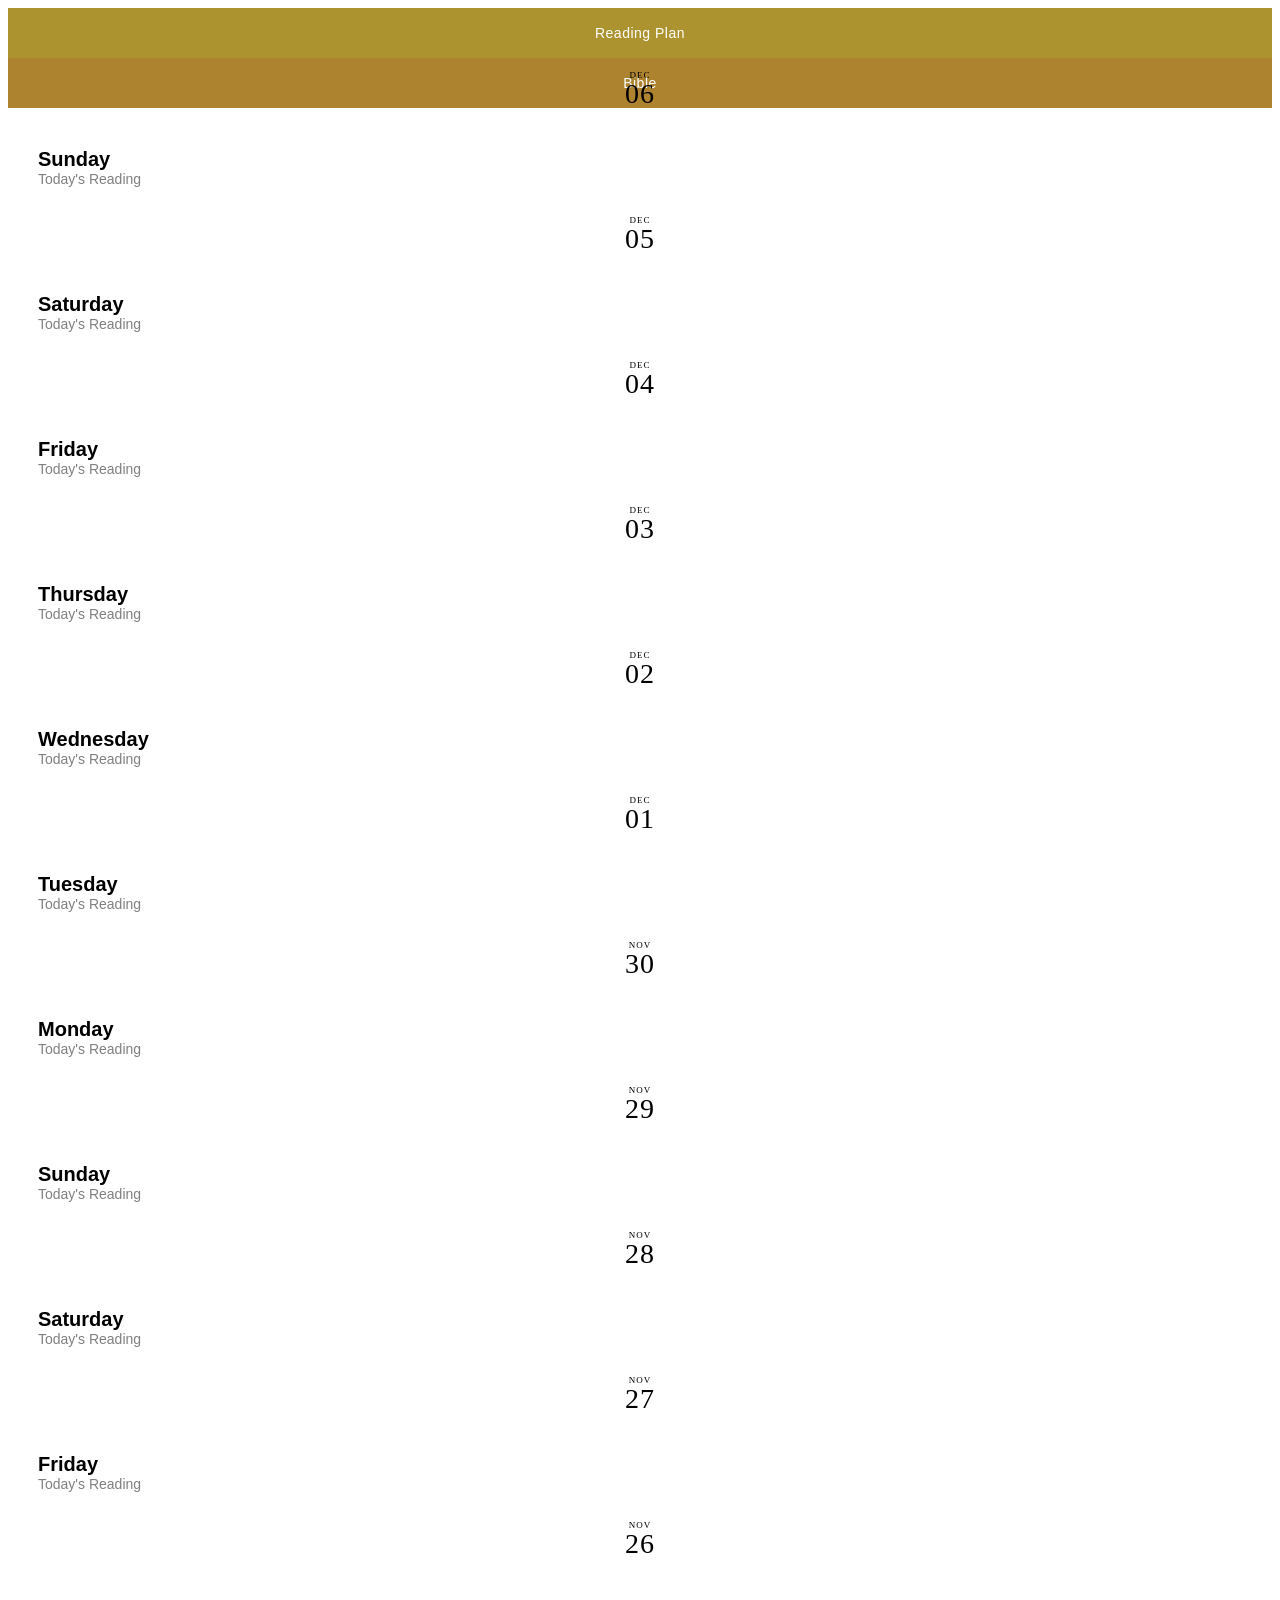
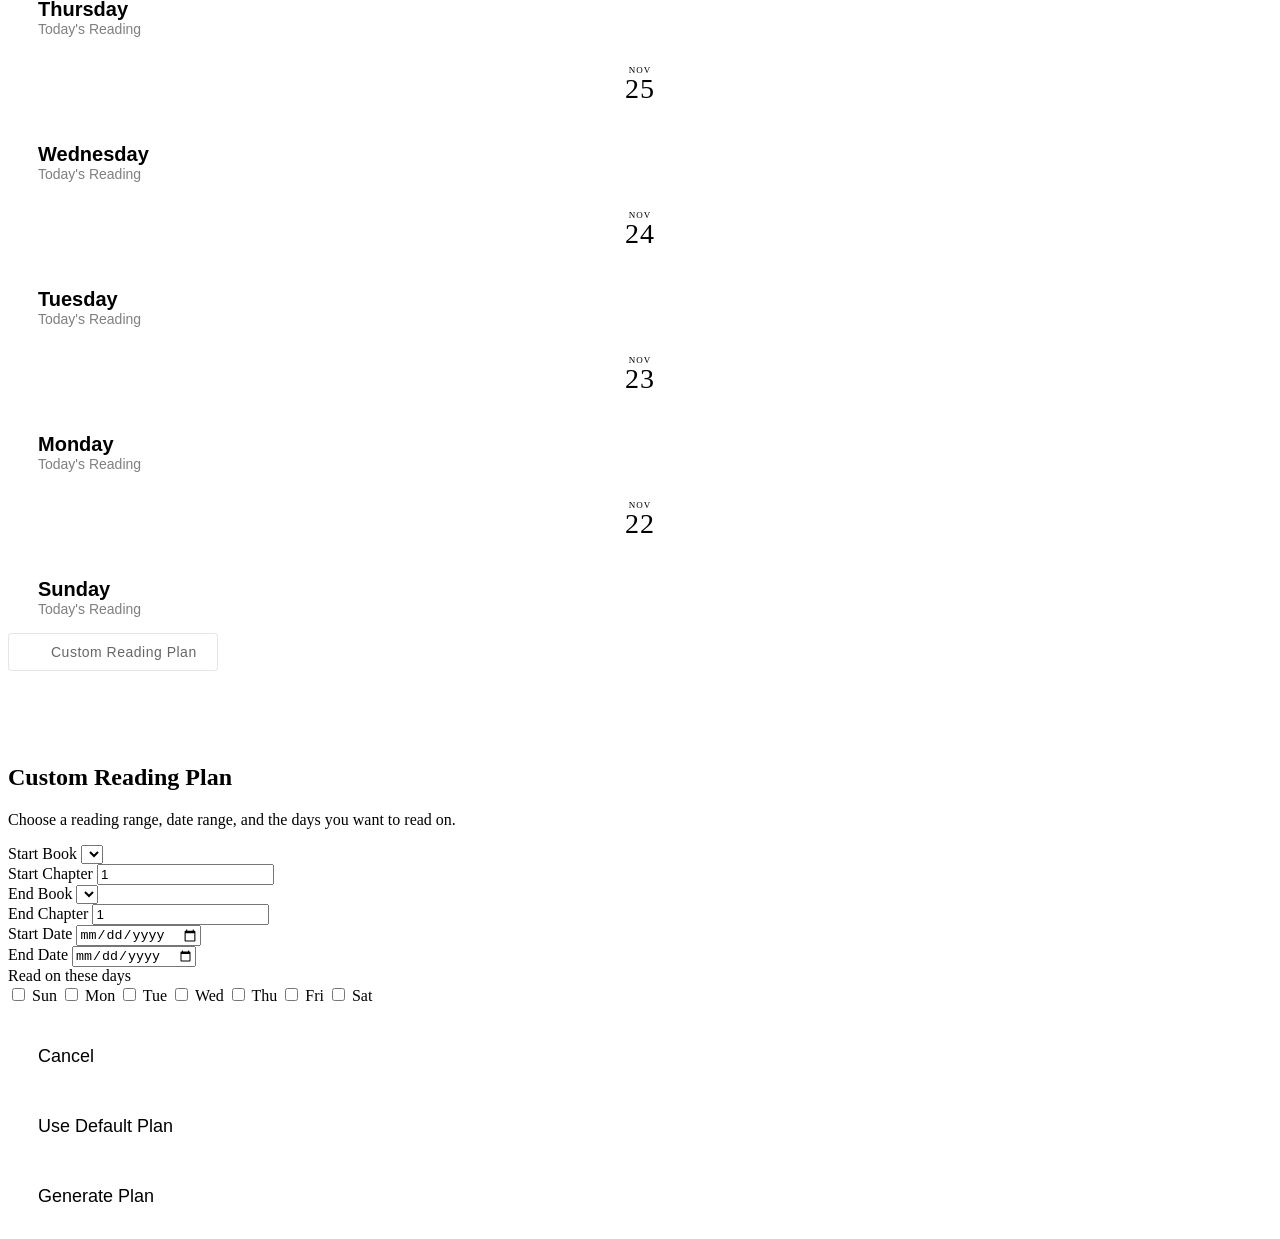
==== index.html @ 36a33b05 "Enhance custom reading plan with flexible scheduling and date configuration Co-authored-by: base44-b" ====
<!DOCTYPE html>
<html lang="en" dir="ltr">
  <head>
      <meta charset="utf-8">
      <meta name="viewport" content="width=device-width, initial-scale=1.0">

      <!-- UIkit & Custom CSS -->
      <link rel="stylesheet" type="text/css" href="styles/style.css">
      <link rel="stylesheet" href="https://cdn.jsdelivr.net/npm/uikit@3.3.7/dist/css/uikit.min.css" />

      <!-- UIkit & Custom JS -->
      <script type="text/javascript" src="scripts/script.js"></script>
      <script type="text/javascript" src="scripts/custom_plan.js"></script>
      <script src="https://cdn.jsdelivr.net/npm/uikit@3.3.7/dist/js/uikit.min.js"></script>
      <script src="https://cdn.jsdelivr.net/npm/uikit@3.3.7/dist/js/uikit-icons.min.js"></script>

      <!-- Google JQuery -->
      <script type="text/javascript" src="scripts/jquery-3.4.1.min.js"></script>

      <title>Bible</title>
  </head>

  <body>
    <!-- Get Reading Plan JSON -->
    <script>
      /* Set Reading Plan from local JSON file and current Date */
      /* JSON: "date": "2020-12-1T09:00:00.000Z" */
      var today = new Date();
      function renderReadingPlan(data) {
          for (var i = 0; i < data.length; i++) {
              /* Match Today's Date */
              var readingPlanDateSplit = (data[i].date).split("-");
              var get_day = readingPlanDateSplit[2].split("T");
              readingPlanDateSplit[2] = get_day[0];
              /* Formatted: ["YEAR", "MONTH", "DAY"] */
              var year = today.getFullYear().toString();
              var month = today.getMonth() + 1;
              if (month < 10) {
                  month = "0" + month;
              }
              var day = today.getDate();
              if (day < 10) {
                  day = "0" + day;
              }

              if (readingPlanDateSplit[0] === year.toString() &&
                  readingPlanDateSplit[1] === month.toString() &&
                  readingPlanDateSplit[2] === day.toString()) {
                  for (var j = 0; j < 15; j++) {
                      var reading_id = "reading-" + j;
                      if (typeof data[i - j] === 'undefined') continue;
                      var reading_split = data[i - j]["reading"].split(";");

                      /* NT Title */
                      // var nt_split = reading_split[0].split(" ");
                      // if (nt_split[0] === "1" || nt_split[0] === "2" || nt_split[0] === "2") {
                      //     nt_split[0] += " " + nt_split[1];
                      //     nt_split[1] = nt_split[2];
                      //     nt_split.splice(-1, 1)
                      // }

                      /* OT Title */
                      var ot_split = reading_split[0].split(" ");
                      // ot_split.shift();
                      if (ot_split[0] === "1" || ot_split[0] === "2") {
                          ot_split[0] += " " + ot_split[1];
                          ot_split[1] = ot_split[2];
                          ot_split.splice(-1, 1)
                      }
                      // var ot_book_title = get_full_book_name(ot_split[0]);
                      // ot_split[0] = ot_book_title;

                      /* Add to Screen and sessionStorage */
                      // var full_title = nt_split.join(" ");// + "; " + ot_split.join(" ");
                      var full_title = ot_split.join(" ");
                      document.getElementById(reading_id).getElementsByTagName('p')[0].innerHTML = full_title;
                  }
              }

          }

      }

      $(function() {
          initCustomPlanModal();
          var customPlan = getCustomPlan();
          if (customPlan && customPlan.length > 0) {
              renderReadingPlan(customPlan);
          } else {
              $.getJSON('reading_plan/reading_plan_brisbane_yp.json', renderReadingPlan);
          }
      });
    </script>



    <!-- Nav Bar -->
		<div uk-sticky="sel-target: .uk-navbar-container; cls-active: uk-navbar-sticky">
			<nav class="uk-navbar-container" uk-navbar>
        <div class="uk-width-1-2">
          <button type="button" class="top_button active">Reading Plan</button>
        </div>
        <div class="uk-width-1-2">
          <button type="button" class="top_button" onclick="location.href='bible.html'">Bible</button>
        </div>
			</nav>
		</div>




		<!-- Reading Plan -->
    <div class="uk-text-center uk-grid-collapse" uk-grid uk-height-match="target: > div > .uk-card">
        <div class="uk-width-1-5 date-card">
            <div class="uk-card uk-card-default uk-text-small">
              <p id="month-0">MON</p>
              <h4 id="day-0">XX</h4>
            </div>
        </div>
        <div class="uk-width-4-5">
            <button type="button" class="todays-reading-button" id="reading-0" onclick="open_reading(this);">
                <div class="todays-reading-button-titles">
                    <h5 id="dayOfWeek-0">Day</h5>
                    <p>Today's Reading</p>
                </div>
                <img src="https://img.icons8.com/ios-filled/24/000000/forward.png"/>
            </button>
        </div>
    </div>

    <div class="uk-text-center uk-grid-collapse" uk-grid uk-height-match="target: > div > .uk-card">
        <div class="uk-width-1-5 date-card">
            <div class="uk-card uk-card-default uk-text-small">
              <p id="month-1">MON</p>
              <h4 id="day-1">XX</h4>
            </div>
        </div>
        <div class="uk-width-4-5 todays-reading-button">
            <button type="button" id="reading-1" onclick="open_reading(this);">
                <div class="todays-reading-button-titles">
                    <h5 id="dayOfWeek-1">Day</h5>
                    <p>Today's Reading</p>
                </div>
                <img src="https://img.icons8.com/ios-filled/24/000000/forward.png"/>
            </button>
        </div>
    </div>

    <div class="uk-text-center uk-grid-collapse" uk-grid uk-height-match="target: > div > .uk-card">
        <div class="uk-width-1-5 date-card">
            <div class="uk-card uk-card-default uk-text-small">
              <p id="month-2">MON</p>
              <h4 id="day-2">XX</h4>
            </div>
        </div>
        <div class="uk-width-4-5 todays-reading-button">
            <button type="button" id="reading-2" onclick="open_reading(this);">
                <div class="todays-reading-button-titles">
                    <h5 id="dayOfWeek-2">Day</h5>
                    <p>Today's Reading</p>
                </div>
                <img src="https://img.icons8.com/ios-filled/24/000000/forward.png"/>
            </button>
        </div>
    </div>

    <div class="uk-text-center uk-grid-collapse" uk-grid uk-height-match="target: > div > .uk-card">
        <div class="uk-width-1-5 date-card">
            <div class="uk-card uk-card-default uk-text-small">
              <p id="month-3">MON</p>
              <h4 id="day-3">XX</h4>
            </div>
        </div>
        <div class="uk-width-4-5 todays-reading-button">
            <button type="button" id="reading-3" onclick="open_reading(this);">
                <div class="todays-reading-button-titles">
                    <h5 id="dayOfWeek-3">Day</h5>
                    <p>Today's Reading</p>
                </div>
                <img src="https://img.icons8.com/ios-filled/24/000000/forward.png"/>
            </button>
        </div>
    </div>

    <div class="uk-text-center uk-grid-collapse" uk-grid uk-height-match="target: > div > .uk-card">
        <div class="uk-width-1-5 date-card">
            <div class="uk-card uk-card-default uk-text-small">
              <p id="month-4">MON</p>
              <h4 id="day-4">XX</h4>
            </div>
        </div>
        <div class="uk-width-4-5 todays-reading-button">
            <button type="button" id="reading-4" onclick="open_reading(this);">
                <div class="todays-reading-button-titles">
                    <h5 id="dayOfWeek-4">Day</h5>
                    <p>Today's Reading</p>
                </div>
                <img src="https://img.icons8.com/ios-filled/24/000000/forward.png"/>
            </button>
        </div>
    </div>

    <div class="uk-text-center uk-grid-collapse" uk-grid uk-height-match="target: > div > .uk-card">
        <div class="uk-width-1-5 date-card">
            <div class="uk-card uk-card-default uk-text-small">
              <p id="month-5">MON</p>
              <h4 id="day-5">XX</h4>
            </div>
        </div>
        <div class="uk-width-4-5 todays-reading-button">
            <button type="button" id="reading-5" onclick="open_reading(this);">
                <div class="todays-reading-button-titles">
                    <h5 id="dayOfWeek-5">Day</h5>
                    <p>Today's Reading</p>
                </div>
                <img src="https://img.icons8.com/ios-filled/24/000000/forward.png"/>
            </button>
        </div>
    </div>

    <div class="uk-text-center uk-grid-collapse" uk-grid uk-height-match="target: > div > .uk-card">
        <div class="uk-width-1-5 date-card">
            <div class="uk-card uk-card-default uk-text-small">
              <p id="month-6">MON</p>
              <h4 id="day-6">XX</h4>
            </div>
        </div>
        <div class="uk-width-4-5 todays-reading-button">
            <button type="button" id="reading-6" onclick="open_reading(this);">
                <div class="todays-reading-button-titles">
                    <h5 id="dayOfWeek-6">Day</h5>
                    <p>Today's Reading</p>
                </div>
                <img src="https://img.icons8.com/ios-filled/24/000000/forward.png"/>
            </button>
        </div>
    </div>

    <div class="uk-text-center uk-grid-collapse" uk-grid uk-height-match="target: > div > .uk-card">
        <div class="uk-width-1-5 date-card">
            <div class="uk-card uk-card-default uk-text-small">
              <p id="month-7">MON</p>
              <h4 id="day-7">XX</h4>
            </div>
        </div>
        <div class="uk-width-4-5 todays-reading-button">
            <button type="button" id="reading-7" onclick="open_reading(this);">
                <div class="todays-reading-button-titles">
                    <h5 id="dayOfWeek-7">Day</h5>
                    <p>Today's Reading</p>
                </div>
                <img src="https://img.icons8.com/ios-filled/24/000000/forward.png"/>
            </button>
        </div>
    </div>

    <div class="uk-text-center uk-grid-collapse" uk-grid uk-height-match="target: > div > .uk-card">
        <div class="uk-width-1-5 date-card">
            <div class="uk-card uk-card-default uk-text-small">
              <p id="month-8">MON</p>
              <h4 id="day-8">XX</h4>
            </div>
        </div>
        <div class="uk-width-4-5 todays-reading-button">
            <button type="button" id="reading-8" onclick="open_reading(this);">
                <div class="todays-reading-button-titles">
                    <h5 id="dayOfWeek-8">Day</h5>
                    <p>Today's Reading</p>
                </div>
                <img src="https://img.icons8.com/ios-filled/24/000000/forward.png"/>
            </button>
        </div>
    </div>

    <div class="uk-text-center uk-grid-collapse" uk-grid uk-height-match="target: > div > .uk-card">
        <div class="uk-width-1-5 date-card">
            <div class="uk-card uk-card-default uk-text-small">
              <p id="month-9">MON</p>
              <h4 id="day-9">XX</h4>
            </div>
        </div>
        <div class="uk-width-4-5 todays-reading-button">
            <button type="button" id="reading-9" onclick="open_reading(this);">
                <div class="todays-reading-button-titles">
                    <h5 id="dayOfWeek-9">Day</h5>
                    <p>Today's Reading</p>
                </div>
                <img src="https://img.icons8.com/ios-filled/24/000000/forward.png"/>
            </button>
        </div>
    </div>

    <div class="uk-text-center uk-grid-collapse" uk-grid uk-height-match="target: > div > .uk-card">
        <div class="uk-width-1-5 date-card">
            <div class="uk-card uk-card-default uk-text-small">
              <p id="month-10">MON</p>
              <h4 id="day-10">XX</h4>
            </div>
        </div>
        <div class="uk-width-4-5 todays-reading-button">
            <button type="button" id="reading-10" onclick="open_reading(this);">
                <div class="todays-reading-button-titles">
                    <h5 id="dayOfWeek-10">Day</h5>
                    <p>Today's Reading</p>
                </div>
                <img src="https://img.icons8.com/ios-filled/24/000000/forward.png"/>
            </button>
        </div>
    </div>

    <div class="uk-text-center uk-grid-collapse" uk-grid uk-height-match="target: > div > .uk-card">
        <div class="uk-width-1-5 date-card">
            <div class="uk-card uk-card-default uk-text-small">
              <p id="month-11">MON</p>
              <h4 id="day-11">XX</h4>
            </div>
        </div>
        <div class="uk-width-4-5 todays-reading-button">
            <button type="button" id="reading-11" onclick="open_reading(this);">
                <div class="todays-reading-button-titles">
                    <h5 id="dayOfWeek-11">Day</h5>
                    <p>Today's Reading</p>
                </div>
                <img src="https://img.icons8.com/ios-filled/24/000000/forward.png"/>
            </button>
        </div>
    </div>

    <div class="uk-text-center uk-grid-collapse" uk-grid uk-height-match="target: > div > .uk-card">
        <div class="uk-width-1-5 date-card">
            <div class="uk-card uk-card-default uk-text-small">
              <p id="month-12">MON</p>
              <h4 id="day-12">XX</h4>
            </div>
        </div>
        <div class="uk-width-4-5 todays-reading-button">
            <button type="button" id="reading-12" onclick="open_reading(this);">
                <div class="todays-reading-button-titles">
                    <h5 id="dayOfWeek-12">Day</h5>
                    <p>Today's Reading</p>
                </div>
                <img src="https://img.icons8.com/ios-filled/24/000000/forward.png"/>
            </button>
        </div>
    </div>

    <div class="uk-text-center uk-grid-collapse" uk-grid uk-height-match="target: > div > .uk-card">
        <div class="uk-width-1-5 date-card">
            <div class="uk-card uk-card-default uk-text-small">
              <p id="month-13">MON</p>
              <h4 id="day-13">XX</h4>
            </div>
        </div>
        <div class="uk-width-4-5 todays-reading-button">
            <button type="button" id="reading-13" onclick="open_reading(this);">
                <div class="todays-reading-button-titles">
                    <h5 id="dayOfWeek-13">Day</h5>
                    <p>Today's Reading</p>
                </div>
                <img src="https://img.icons8.com/ios-filled/24/000000/forward.png"/>
            </button>
        </div>
    </div>

    <div class="uk-text-center uk-grid-collapse" uk-grid uk-height-match="target: > div > .uk-card">
        <div class="uk-width-1-5 date-card">
            <div class="uk-card uk-card-default uk-text-small">
              <p id="month-14">MON</p>
              <h4 id="day-14">XX</h4>
            </div>
        </div>
        <div class="uk-width-4-5 todays-reading-button">
            <button type="button" id="reading-14" onclick="open_reading(this);">
                <div class="todays-reading-button-titles">
                    <h5 id="dayOfWeek-14">Day</h5>
                    <p>Today's Reading</p>
                </div>
                <img src="https://img.icons8.com/ios-filled/24/000000/forward.png"/>
            </button>
        </div>
    </div>



    <!-- Custom Plan Settings -->
    <div class="uk-text-center uk-margin-top uk-margin-bottom">
        <button type="button" class="custom-plan-settings-button" uk-toggle="target: #custom-plan-modal">
            <img src="https://img.icons8.com/ios-filled/20/000000/settings.png"/>
            Custom Reading Plan
        </button>
    </div>

    <div id="custom-plan-modal" uk-modal>
        <div class="uk-modal-dialog uk-modal-body uk-margin-auto-vertical">
            <button class="uk-modal-close-default" type="button" uk-close></button>
            <h2 class="uk-modal-title">Custom Reading Plan</h2>
            <p class="uk-text-muted">Choose a reading range, date range, and the days you want to read on.</p>

            <div class="uk-margin">
                <label class="uk-form-label">Start Book</label>
                <select id="custom-plan-start-book" class="uk-select" onchange="updateChapterLimits()"></select>
            </div>
            <div class="uk-margin">
                <label class="uk-form-label">Start Chapter</label>
                <input id="custom-plan-start-chapter" class="uk-input" type="number" min="1" value="1">
            </div>
            <div class="uk-margin">
                <label class="uk-form-label">End Book</label>
                <select id="custom-plan-end-book" class="uk-select" onchange="updateChapterLimits()"></select>
            </div>
            <div class="uk-margin">
                <label class="uk-form-label">End Chapter</label>
                <input id="custom-plan-end-chapter" class="uk-input" type="number" min="1" value="1">
            </div>

            <div class="uk-margin">
                <label class="uk-form-label">Start Date</label>
                <input id="custom-plan-start-date" class="uk-input" type="date">
            </div>
            <div class="uk-margin">
                <label class="uk-form-label">End Date</label>
                <input id="custom-plan-end-date" class="uk-input" type="date">
            </div>

            <div class="uk-margin">
                <label class="uk-form-label">Read on these days</label>
                <div class="uk-flex uk-flex-wrap uk-grid-small" uk-grid>
                    <label><input class="uk-checkbox weekday-check" type="checkbox" value="0"> Sun</label>
                    <label><input class="uk-checkbox weekday-check" type="checkbox" value="1"> Mon</label>
                    <label><input class="uk-checkbox weekday-check" type="checkbox" value="2"> Tue</label>
                    <label><input class="uk-checkbox weekday-check" type="checkbox" value="3"> Wed</label>
                    <label><input class="uk-checkbox weekday-check" type="checkbox" value="4"> Thu</label>
                    <label><input class="uk-checkbox weekday-check" type="checkbox" value="5"> Fri</label>
                    <label><input class="uk-checkbox weekday-check" type="checkbox" value="6"> Sat</label>
                </div>
            </div>

            <p id="custom-plan-status" class="uk-text-small uk-text-muted"></p>

            <div class="uk-margin uk-text-right">
                <button type="button" class="uk-button uk-button-default uk-modal-close">Cancel</button>
                <button type="button" class="uk-button uk-button-default" onclick="resetCustomPlan()">Use Default Plan</button>
                <button type="button" class="uk-button uk-button-primary" onclick="applyCustomPlan()">Generate Plan</button>
            </div>
        </div>
    </div>

    <script>
      /* Set Date for Date Cards */
      const shortMonthNames = ["JAN", "FEB", "MAR", "APR", "MAY", "JUN", "JUL", "AUG", "SEP", "OCT", "NOV", "DEC"];
      var weekDays = ["Sunday", "Monday", "Tuesday", "Wednesday", "Thursday", "Friday", "Saturday"];
      const d = new Date();
      for (var i = 0; i < 15; i++) {
          /* Subtract the Days */
          if (i !== 0) {
              d.setDate(d.getDate() - 1);
          }
          var monthNumber = d.getMonth();
          var month = shortMonthNames[monthNumber];
          var day = d.getDate();
          if (day < 10) { day = "0" + day; }
          var dayOfWeek = weekDays[d.getDay()];

          var month_id = "month-" + i;
          var day_id = "day-" + i;
          var dayOfWeek_id = "dayOfWeek-" + i;
          document.getElementById(month_id).innerHTML = month;
          document.getElementById(day_id).innerHTML = day;
          document.getElementById(dayOfWeek_id).innerHTML = dayOfWeek;
      }
    </script>

  </body>
</html>
---- styles/style.css ----
/* Basics */
body {
    background-color: #fff;
}

h1 {
    text-align: center;
}

/* Navbar */
.uk-navbar-container {
    height: 50px;
    background-color:#AD8330 !important;
}

.uk-navbar-nav>* {
    height: 55px;
}

.uk-navbar-nav>li>a {
    min-height: 55px !important;
    color: white !important;
    text-transform: none !important;
    font-weight: 300 !important;
    letter-spacing: 1px !important;
    font-size: 15px !important;
}

.uk-navbar-nav>li>a:hover {
    color: rgba(255, 255, 255, 0.8) !important;
}

.uk-navbar-nav>li>a>img {
    filter: invert(100%) !important;
    height: 15px;
    width: 15px;
}

/* Buttons */
button {
    background-color: #fff;
    color: #000;
    width: 100%;
    height: 70px;
    border: none;
    padding-left: 30px;
    font-size: 18px;
    margin: 0px !important;
    text-align: left;
    cursor: pointer;
}

button:hover, button:active {
    background-color: rgba(0, 0, 0, 0.05);
}

button:focus {
    outline: none;
}

.top_button {
    text-align: center;
    font-weight: 300;
    letter-spacing: 0.5px;
    font-size: 14px;
    height: 50px;
    padding: 0px;
    background-color: #AD8330;
    color: white;
}

.top_button:hover, .top_button:focus {
    background-color: #AD9330;
}

.top_button.active {
    background-color: #AD9330;
}

/* Grid */
.collapsible {
    margin-top: 10px;
}

.collapsible>img {
    float: right;
    margin-right: 20px;
    height: 15px;
    width: 15px;
    transition: .1s ease transform;
}

.collapsible.active img {
    transform: rotate(90deg);
}

/* Grid Cards */
.uk-card {
    cursor: pointer;
}

.chapter-buttons {
    display: none;
    margin-right: 10px;
    margin-left: 10px;
    opacity: 0;
    padding: 10px 0 10px 0;
    transition: .3s ease-in-out opacity, .3s ease-in-out transform;
}

.chapter-buttons .uk-card:hover {
    background-color: rgba(0, 0, 0, 0.05);
}

.chapter-buttons .uk-card-body {
    padding: 20px 20px !important;
}

/* Text Layout */
.bible-text {
    margin: 20px;
}

.bible-text>p {
    margin-bottom: 10px;
}

.bible-text>h4 {
    font-weight: bold;
}

/* Date Card */
.date-card .uk-card {
    height: 70px !important;
    text-align: center !important;
    margin-bottom: 5px !important;
    background-color: rgba(255, 255, 255, 0.8);
}

.date-card .uk-card p {
    padding: 12px 0 0 0;
    margin: 0;
    font-size: 9px;
    font-weight: 200;
    letter-spacing: 1px;
    color: black;
}

.date-card .uk-card h4 {
    padding: 0;
    margin: 0;
    font-size: 28px;
    font-weight: 100;
    letter-spacing: 1px;
    line-height: 1.0 !important;
    color: black;
}

.date-card .uk-card:hover {
    cursor: default;
}

/* Today's Reading Card */
.todays-reading-button-titles {
    width: 80%;
    display: inline-block;
}

.todays-reading-button h5 {
    margin: 0 !important;
    font-size: 20px;
}

.todays-reading-button p {
    margin: 0 !important;
    font-size: 14px;
    color: rgba(0, 0, 0, 0.5);
}

.todays-reading-button img {
    float: right;
    margin-right: 20px;
    height: 15px;
    width: 15px;
    margin-top: 15px;
}

#copyright {
    text-align: center;
    margin: 10px auto;
    display: table;
    font-size: 12px;
    font-style: italic;
}

/* Custom Plan Settings Button */
.custom-plan-settings-button {
    height: auto;
    padding: 10px 20px;
    font-size: 14px;
    font-weight: 300;
    letter-spacing: 0.5px;
    color: rgba(0, 0, 0, 0.6);
    border: 1px solid rgba(0, 0, 0, 0.1);
    border-radius: 4px;
    text-align: center;
    width: auto;
    display: inline-flex;
    align-items: center;
    gap: 6px;
}

.custom-plan-settings-button:hover {
    background-color: rgba(0, 0, 0, 0.05);
}

.custom-plan-settings-button img {
    height: 16px;
    width: 16px;
    margin: 0;
    float: none;
}

@media (max-width: 768px) {
    #copyright {
        padding-left: 10px;
        padding-right: 10px;
    }
}
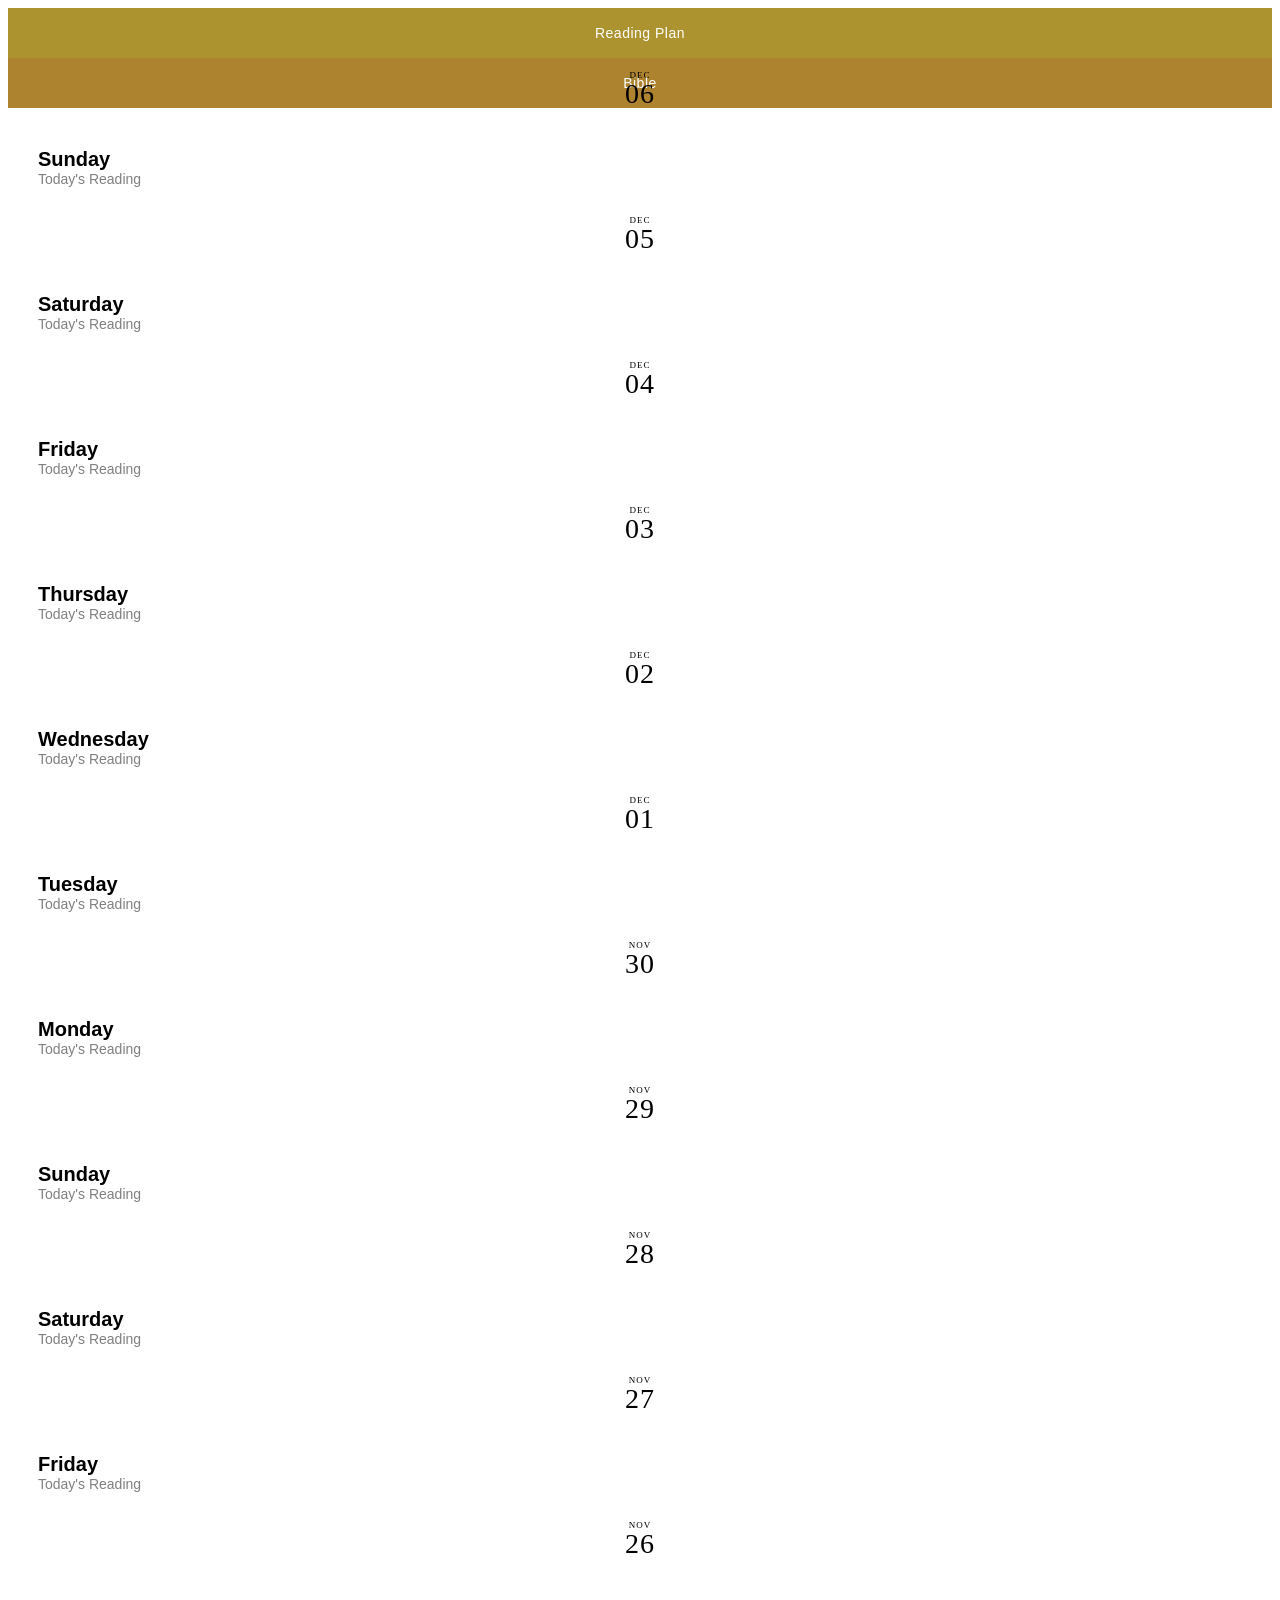
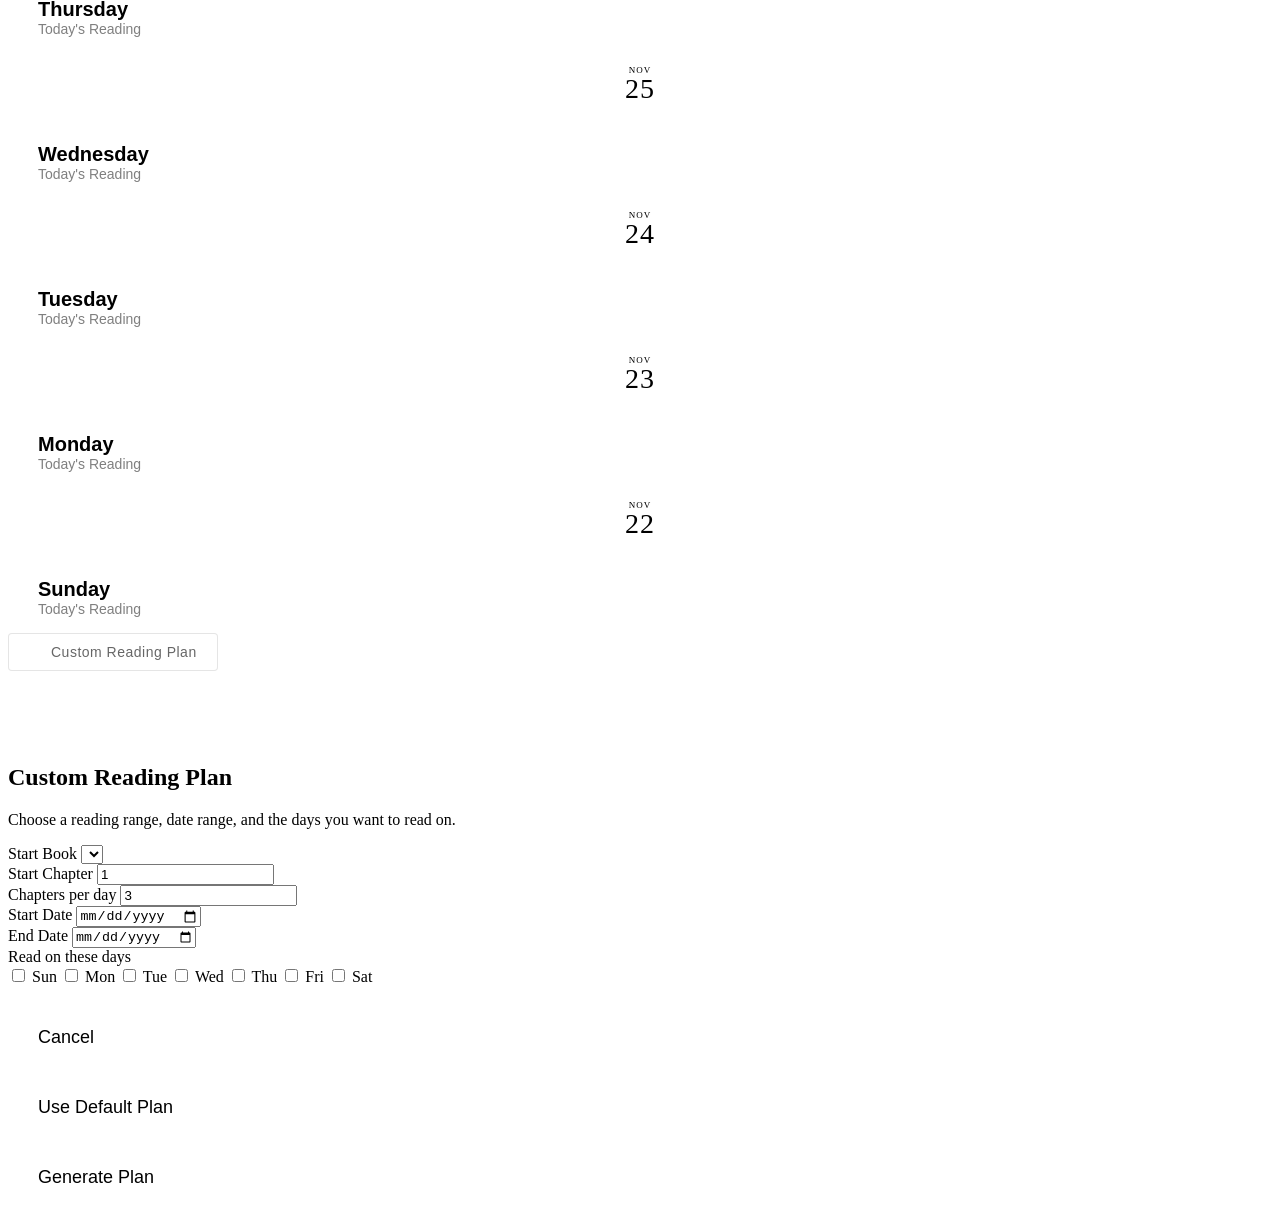
==== commit 78b29641: "Update custom reading plan modal and generation logic Co-authored-by: base44-builder[bot] <245833847" ====
--- a/index.html
+++ b/index.html
@@ -49,30 +49,7 @@
                   for (var j = 0; j < 15; j++) {
                       var reading_id = "reading-" + j;
                       if (typeof data[i - j] === 'undefined') continue;
-                      var reading_split = data[i - j]["reading"].split(";");
-
-                      /* NT Title */
-                      // var nt_split = reading_split[0].split(" ");
-                      // if (nt_split[0] === "1" || nt_split[0] === "2" || nt_split[0] === "2") {
-                      //     nt_split[0] += " " + nt_split[1];
-                      //     nt_split[1] = nt_split[2];
-                      //     nt_split.splice(-1, 1)
-                      // }
-
-                      /* OT Title */
-                      var ot_split = reading_split[0].split(" ");
-                      // ot_split.shift();
-                      if (ot_split[0] === "1" || ot_split[0] === "2") {
-                          ot_split[0] += " " + ot_split[1];
-                          ot_split[1] = ot_split[2];
-                          ot_split.splice(-1, 1)
-                      }
-                      // var ot_book_title = get_full_book_name(ot_split[0]);
-                      // ot_split[0] = ot_book_title;
-
-                      /* Add to Screen and sessionStorage */
-                      // var full_title = nt_split.join(" ");// + "; " + ot_split.join(" ");
-                      var full_title = ot_split.join(" ");
+                      var full_title = data[i - j]["reading"];
                       document.getElementById(reading_id).getElementsByTagName('p')[0].innerHTML = full_title;
                   }
               }
@@ -405,12 +382,8 @@
                 <input id="custom-plan-start-chapter" class="uk-input" type="number" min="1" value="1">
             </div>
             <div class="uk-margin">
-                <label class="uk-form-label">End Book</label>
-                <select id="custom-plan-end-book" class="uk-select" onchange="updateChapterLimits()"></select>
-            </div>
-            <div class="uk-margin">
-                <label class="uk-form-label">End Chapter</label>
-                <input id="custom-plan-end-chapter" class="uk-input" type="number" min="1" value="1">
+                <label class="uk-form-label">Chapters per day</label>
+                <input id="custom-plan-chapters-per-day" class="uk-input" type="number" min="1" value="3">
             </div>
 
             <div class="uk-margin">
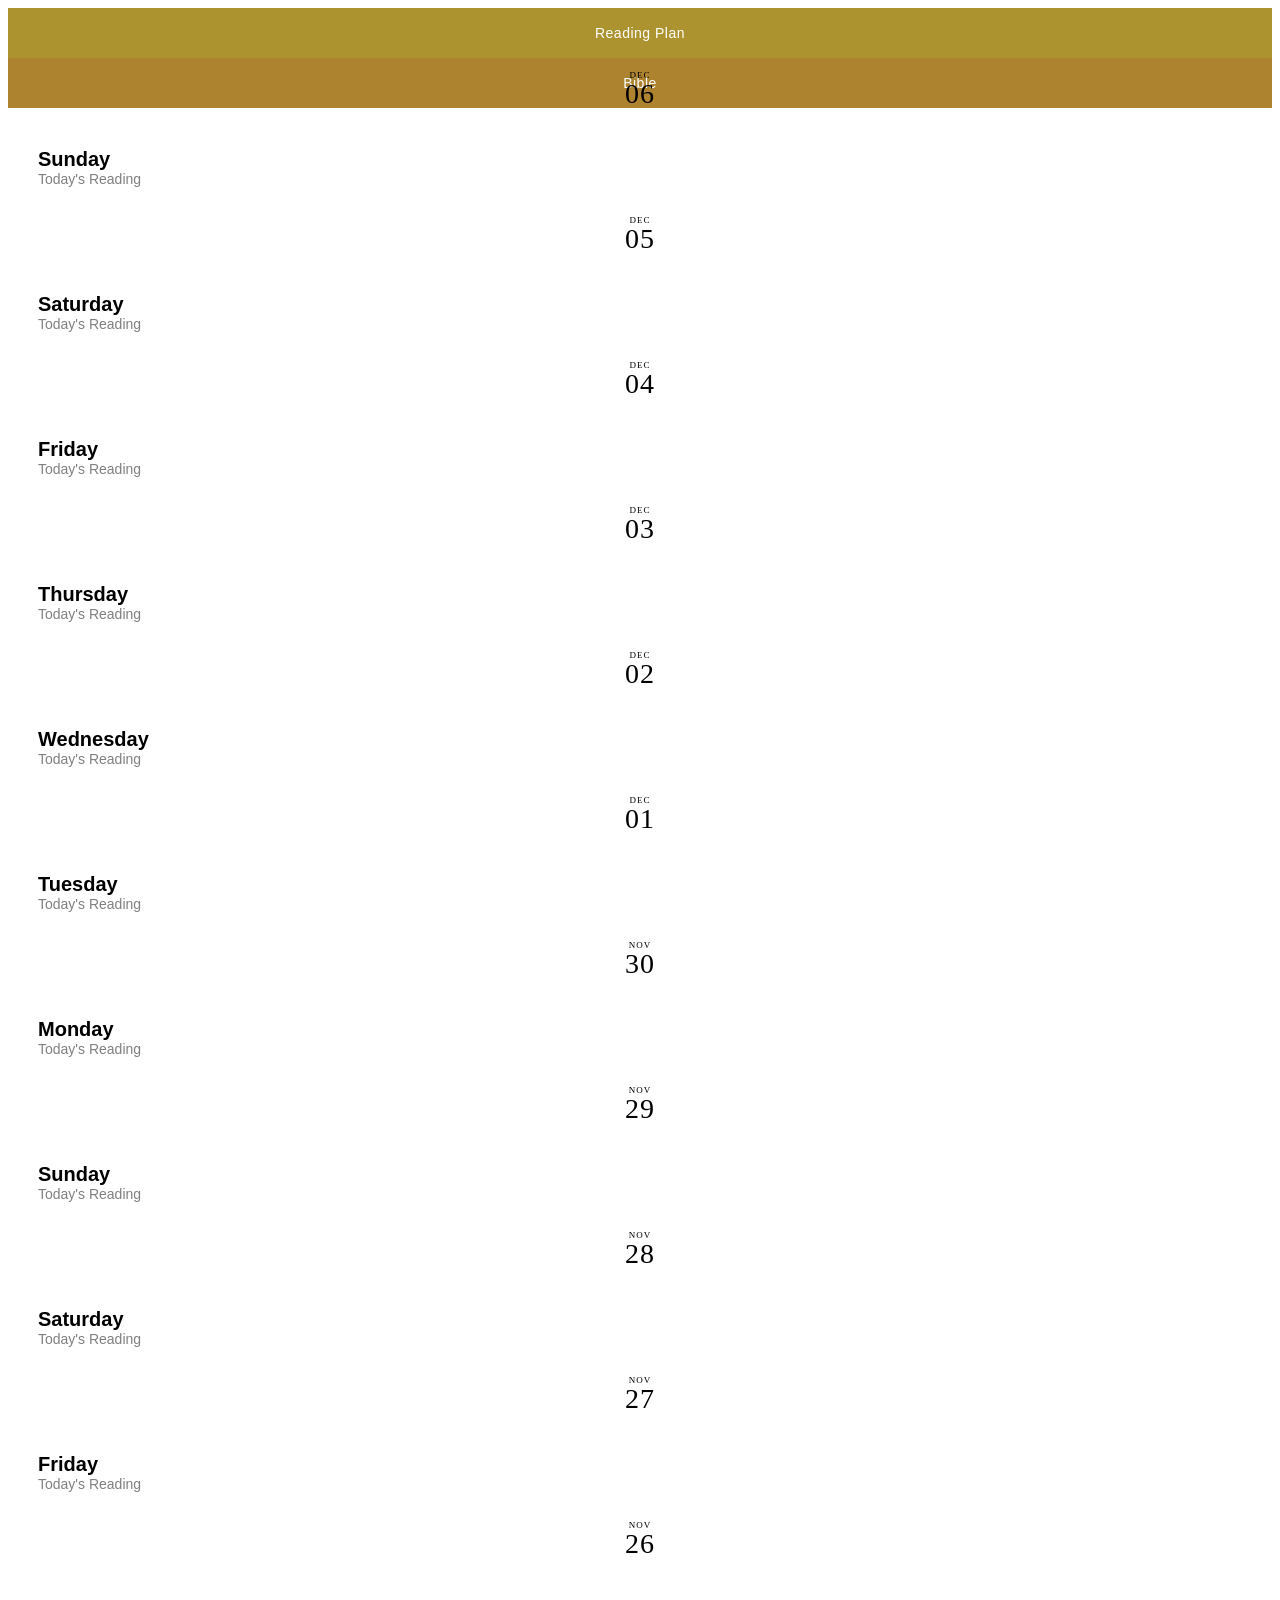
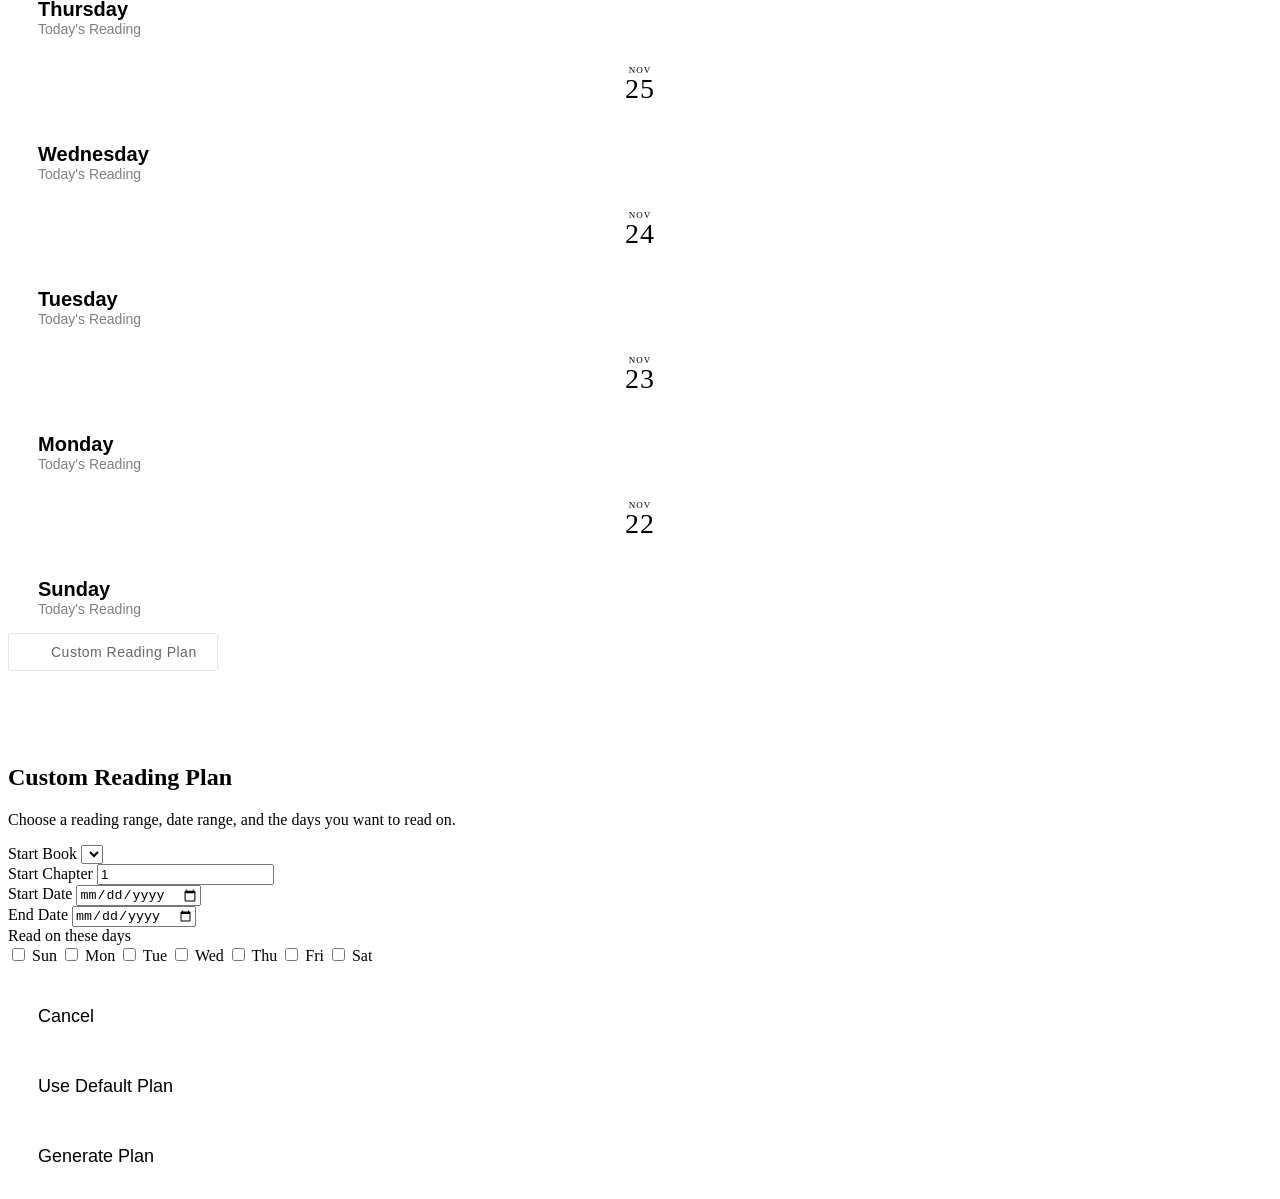
==== commit b42e1c5d: "Update plan to generate one sequential chapter per day Co-authored-by: base44-builder[bot] <24583384" ====
--- a/index.html
+++ b/index.html
@@ -382,11 +382,6 @@
                 <input id="custom-plan-start-chapter" class="uk-input" type="number" min="1" value="1">
             </div>
             <div class="uk-margin">
-                <label class="uk-form-label">Chapters per day</label>
-                <input id="custom-plan-chapters-per-day" class="uk-input" type="number" min="1" value="3">
-            </div>
-
-            <div class="uk-margin">
                 <label class="uk-form-label">Start Date</label>
                 <input id="custom-plan-start-date" class="uk-input" type="date">
             </div>
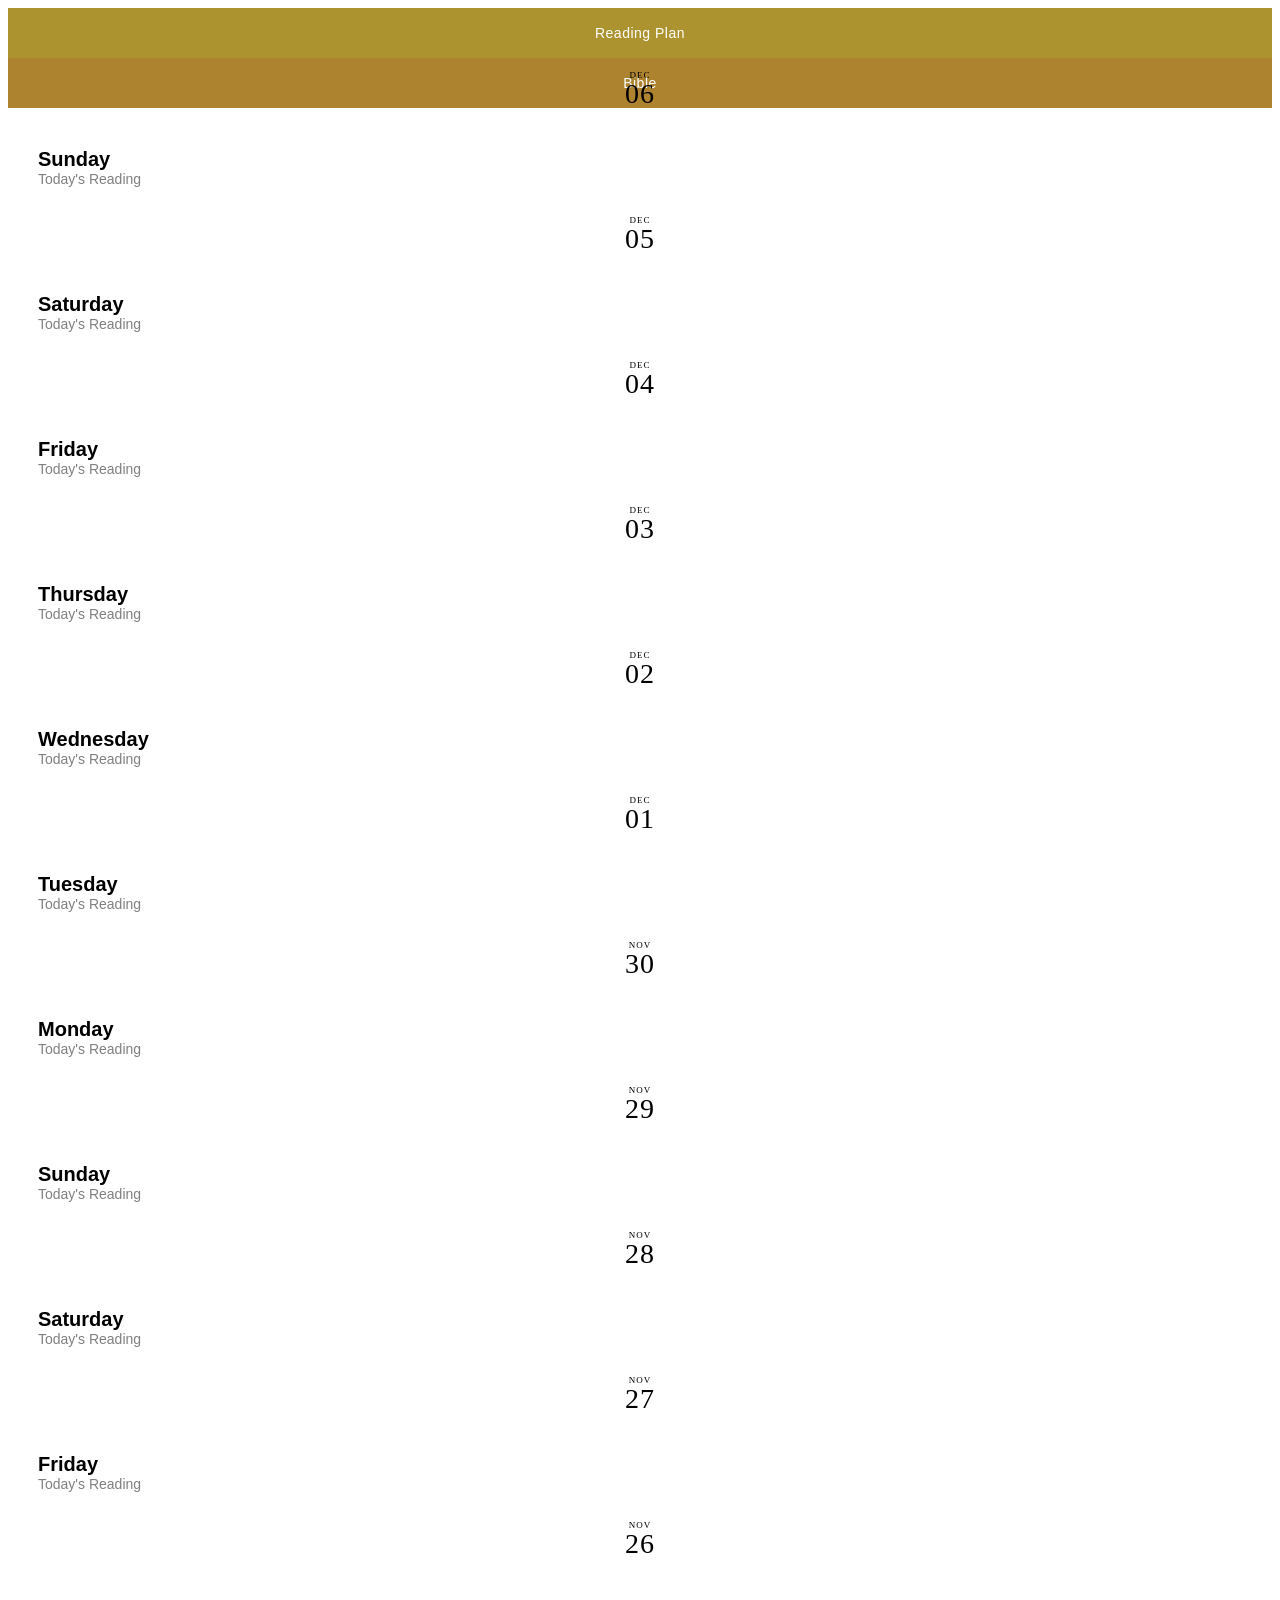
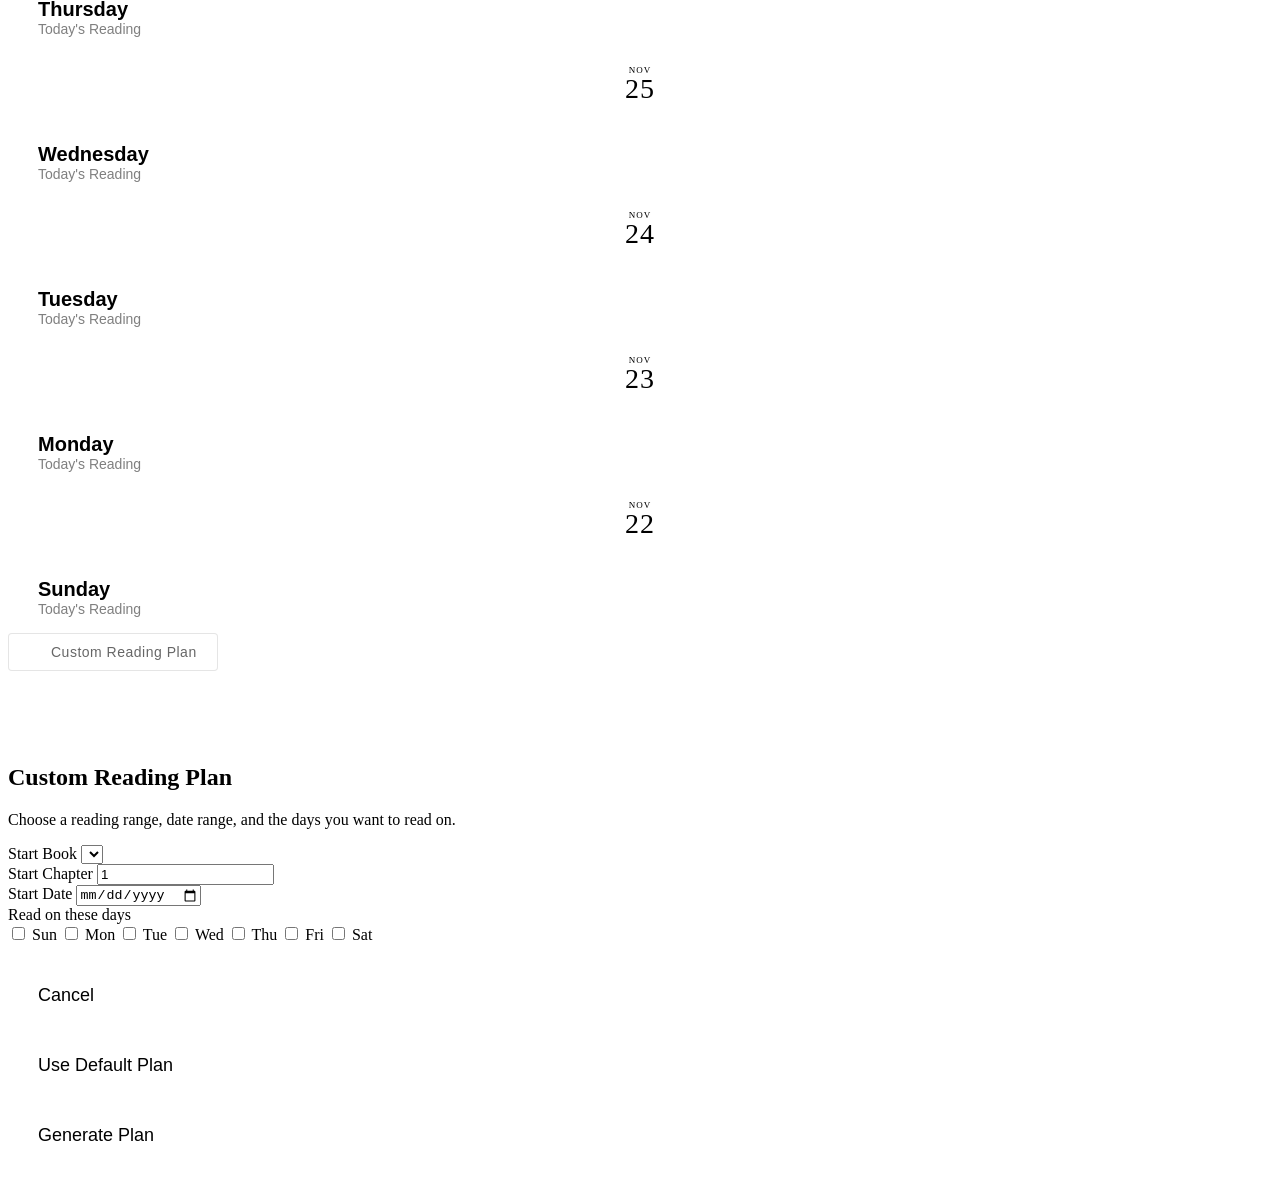
==== commit 88dc2cea: "Remove end date and calculate plan based on remaining chapters Co-authored-by: base44-builder[bot] <" ====
--- a/index.html
+++ b/index.html
@@ -385,10 +385,6 @@
                 <label class="uk-form-label">Start Date</label>
                 <input id="custom-plan-start-date" class="uk-input" type="date">
             </div>
-            <div class="uk-margin">
-                <label class="uk-form-label">End Date</label>
-                <input id="custom-plan-end-date" class="uk-input" type="date">
-            </div>
 
             <div class="uk-margin">
                 <label class="uk-form-label">Read on these days</label>
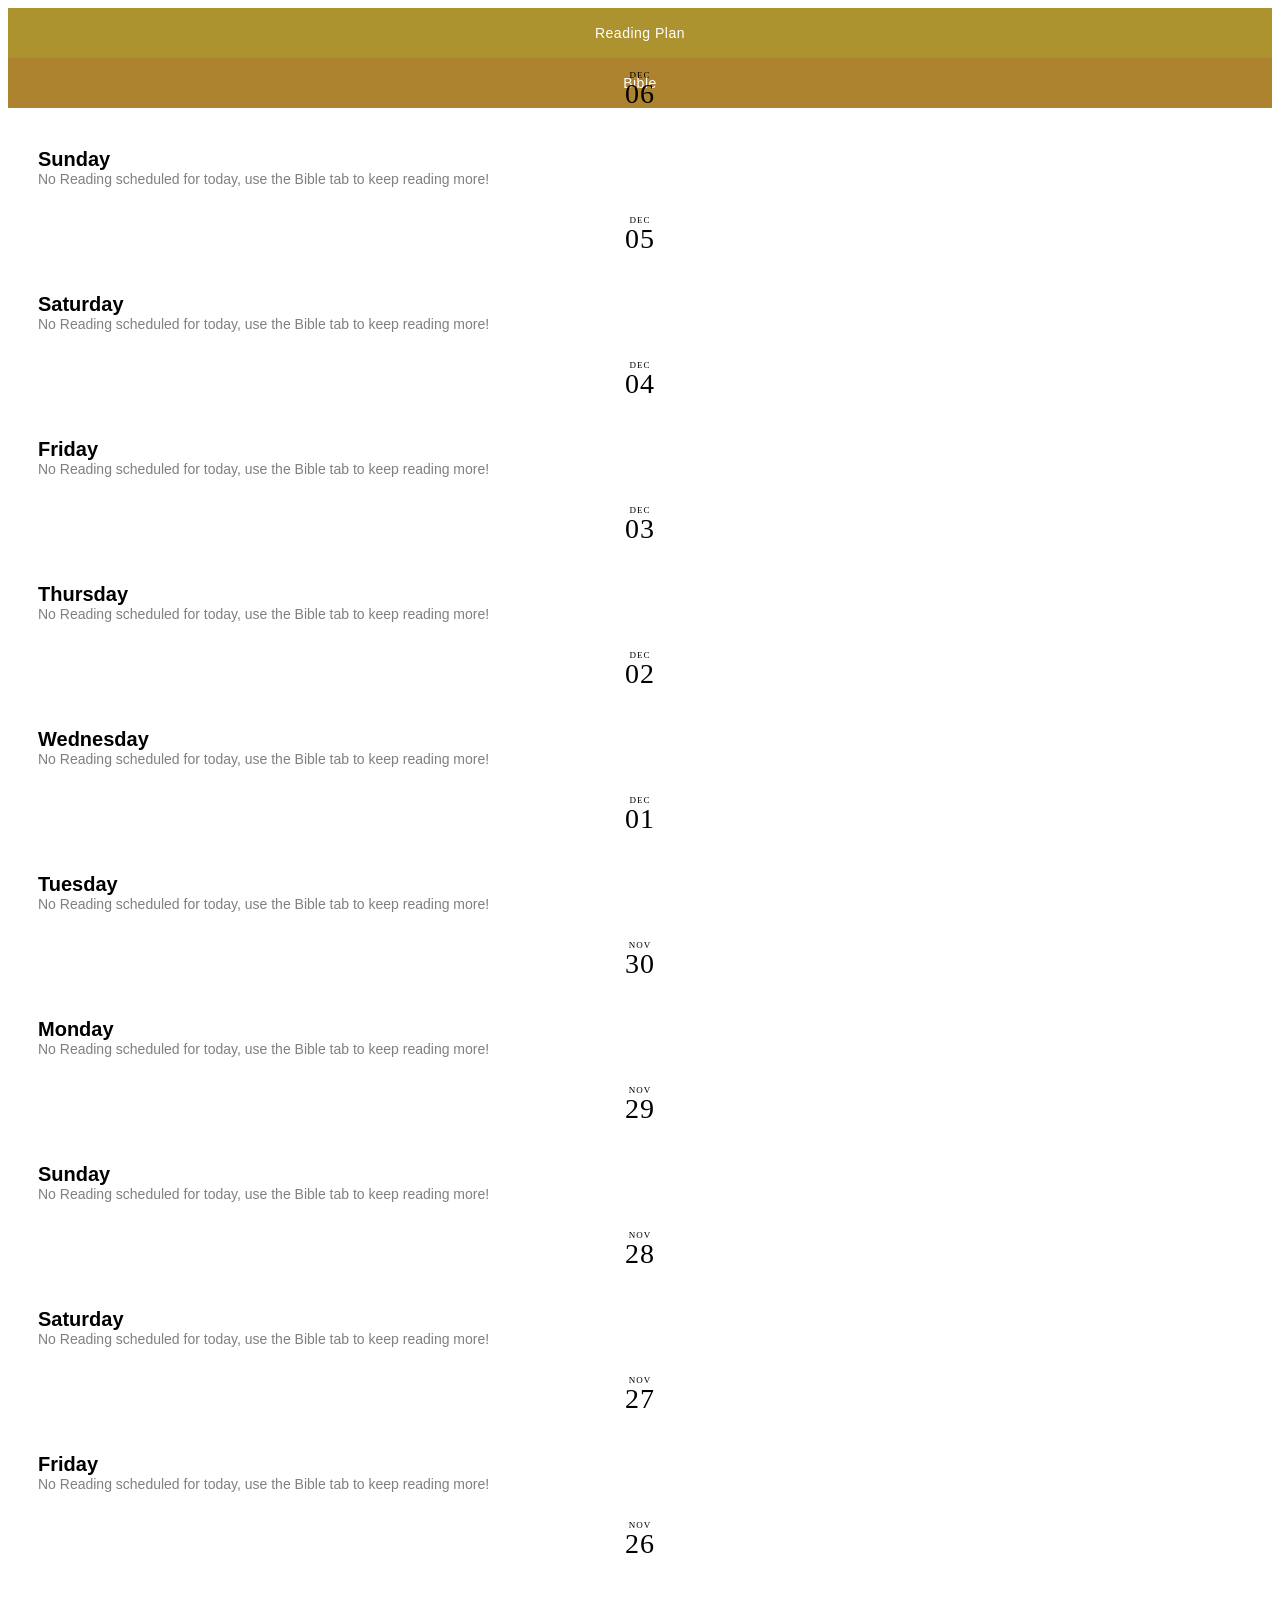
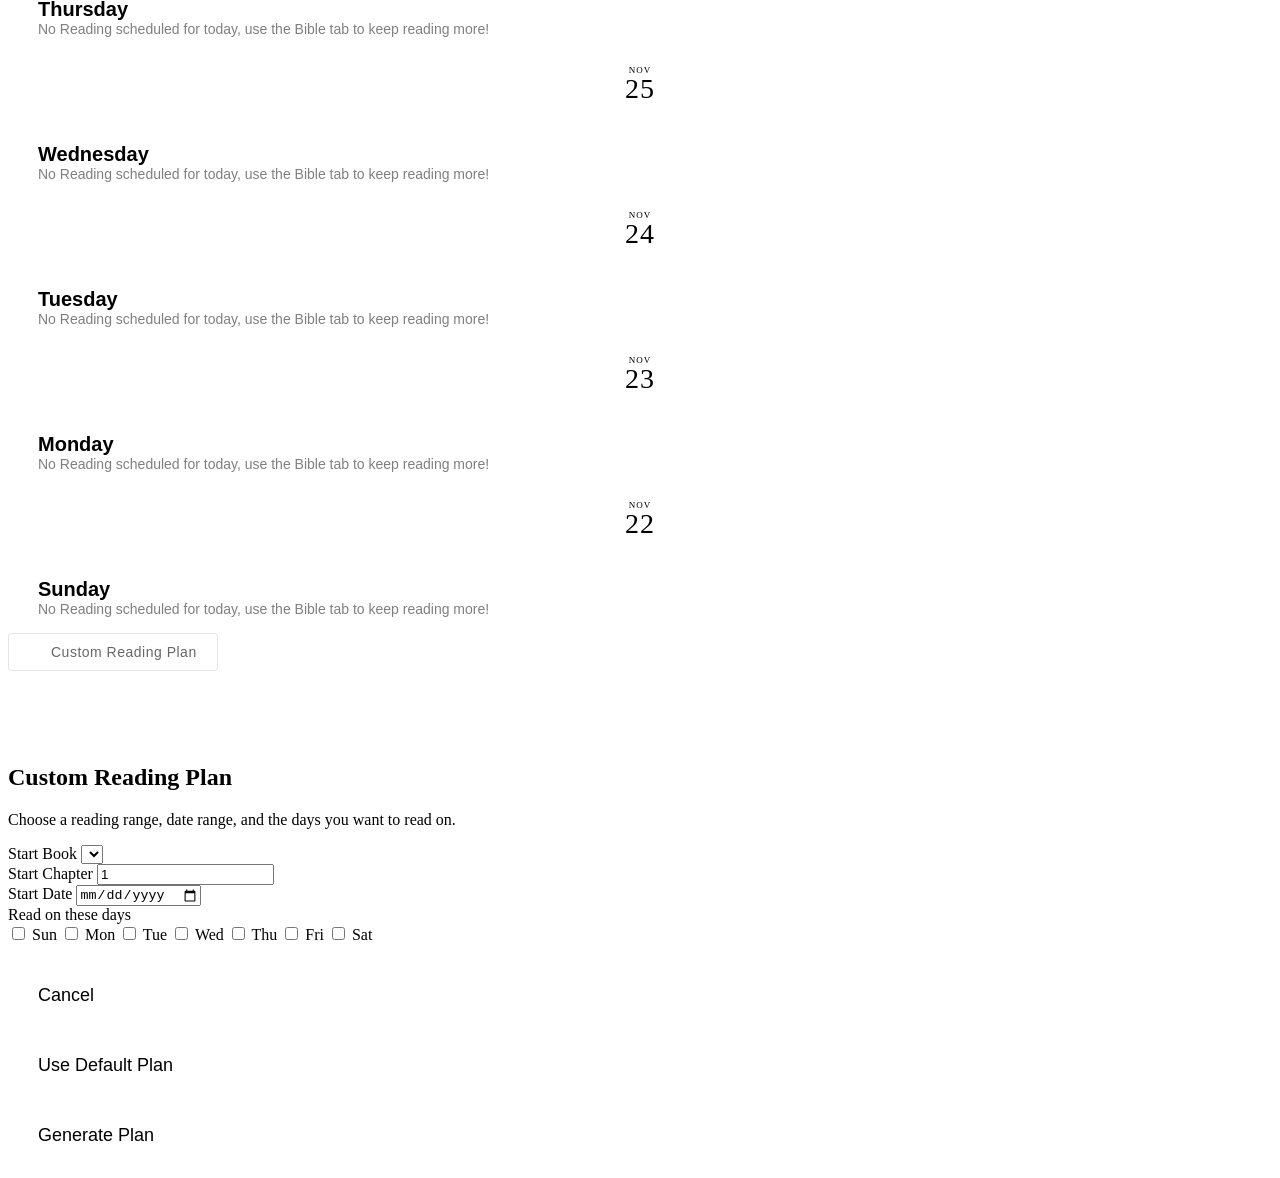
==== commit 00dba52d: "Update placeholder text for empty reading states Co-authored-by: base44-builder[bot] <245833847+base" ====
--- a/index.html
+++ b/index.html
@@ -27,35 +27,26 @@
       /* JSON: "date": "2020-12-1T09:00:00.000Z" */
       var today = new Date();
       function renderReadingPlan(data) {
+          /* Build a map of "YYYY-MM-DD" → reading text */
+          var dateMap = {};
           for (var i = 0; i < data.length; i++) {
-              /* Match Today's Date */
-              var readingPlanDateSplit = (data[i].date).split("-");
-              var get_day = readingPlanDateSplit[2].split("T");
-              readingPlanDateSplit[2] = get_day[0];
-              /* Formatted: ["YEAR", "MONTH", "DAY"] */
-              var year = today.getFullYear().toString();
-              var month = today.getMonth() + 1;
-              if (month < 10) {
-                  month = "0" + month;
+              dateMap[data[i].date.split("T")[0]] = data[i].reading;
+          }
+
+          /* For each of the 15 displayed calendar days, show the reading only
+           * if that date exists in the plan (i.e. it's a selected reading day). */
+          var d = new Date(today.getTime());
+          for (var j = 0; j < 15; j++) {
+              if (j !== 0) d.setDate(d.getDate() - 1);
+              var dateKey = d.getFullYear() + "-" +
+                  (d.getMonth() + 1 < 10 ? "0" + (d.getMonth() + 1) : "" + (d.getMonth() + 1)) + "-" +
+                  (d.getDate() < 10 ? "0" + d.getDate() : "" + d.getDate());
+              var reading_id = "reading-" + j;
+              var el = document.getElementById(reading_id);
+              if (el && dateMap[dateKey]) {
+                  el.getElementsByTagName('p')[0].innerHTML = dateMap[dateKey];
               }
-              var day = today.getDate();
-              if (day < 10) {
-                  day = "0" + day;
-              }
-
-              if (readingPlanDateSplit[0] === year.toString() &&
-                  readingPlanDateSplit[1] === month.toString() &&
-                  readingPlanDateSplit[2] === day.toString()) {
-                  for (var j = 0; j < 15; j++) {
-                      var reading_id = "reading-" + j;
-                      if (typeof data[i - j] === 'undefined') continue;
-                      var full_title = data[i - j]["reading"];
-                      document.getElementById(reading_id).getElementsByTagName('p')[0].innerHTML = full_title;
-                  }
-              }
-
           }
-
       }
 
       $(function() {
@@ -98,7 +89,7 @@
             <button type="button" class="todays-reading-button" id="reading-0" onclick="open_reading(this);">
                 <div class="todays-reading-button-titles">
                     <h5 id="dayOfWeek-0">Day</h5>
-                    <p>Today's Reading</p>
+                    <p>No Reading scheduled for today, use the Bible tab to keep reading more!</p>
                 </div>
                 <img src="https://img.icons8.com/ios-filled/24/000000/forward.png"/>
             </button>
@@ -116,7 +107,7 @@
             <button type="button" id="reading-1" onclick="open_reading(this);">
                 <div class="todays-reading-button-titles">
                     <h5 id="dayOfWeek-1">Day</h5>
-                    <p>Today's Reading</p>
+                    <p>No Reading scheduled for today, use the Bible tab to keep reading more!</p>
                 </div>
                 <img src="https://img.icons8.com/ios-filled/24/000000/forward.png"/>
             </button>
@@ -134,7 +125,7 @@
             <button type="button" id="reading-2" onclick="open_reading(this);">
                 <div class="todays-reading-button-titles">
                     <h5 id="dayOfWeek-2">Day</h5>
-                    <p>Today's Reading</p>
+                    <p>No Reading scheduled for today, use the Bible tab to keep reading more!</p>
                 </div>
                 <img src="https://img.icons8.com/ios-filled/24/000000/forward.png"/>
             </button>
@@ -152,7 +143,7 @@
             <button type="button" id="reading-3" onclick="open_reading(this);">
                 <div class="todays-reading-button-titles">
                     <h5 id="dayOfWeek-3">Day</h5>
-                    <p>Today's Reading</p>
+                    <p>No Reading scheduled for today, use the Bible tab to keep reading more!</p>
                 </div>
                 <img src="https://img.icons8.com/ios-filled/24/000000/forward.png"/>
             </button>
@@ -170,7 +161,7 @@
             <button type="button" id="reading-4" onclick="open_reading(this);">
                 <div class="todays-reading-button-titles">
                     <h5 id="dayOfWeek-4">Day</h5>
-                    <p>Today's Reading</p>
+                    <p>No Reading scheduled for today, use the Bible tab to keep reading more!</p>
                 </div>
                 <img src="https://img.icons8.com/ios-filled/24/000000/forward.png"/>
             </button>
@@ -188,7 +179,7 @@
             <button type="button" id="reading-5" onclick="open_reading(this);">
                 <div class="todays-reading-button-titles">
                     <h5 id="dayOfWeek-5">Day</h5>
-                    <p>Today's Reading</p>
+                    <p>No Reading scheduled for today, use the Bible tab to keep reading more!</p>
                 </div>
                 <img src="https://img.icons8.com/ios-filled/24/000000/forward.png"/>
             </button>
@@ -206,7 +197,7 @@
             <button type="button" id="reading-6" onclick="open_reading(this);">
                 <div class="todays-reading-button-titles">
                     <h5 id="dayOfWeek-6">Day</h5>
-                    <p>Today's Reading</p>
+                    <p>No Reading scheduled for today, use the Bible tab to keep reading more!</p>
                 </div>
                 <img src="https://img.icons8.com/ios-filled/24/000000/forward.png"/>
             </button>
@@ -224,7 +215,7 @@
             <button type="button" id="reading-7" onclick="open_reading(this);">
                 <div class="todays-reading-button-titles">
                     <h5 id="dayOfWeek-7">Day</h5>
-                    <p>Today's Reading</p>
+                    <p>No Reading scheduled for today, use the Bible tab to keep reading more!</p>
                 </div>
                 <img src="https://img.icons8.com/ios-filled/24/000000/forward.png"/>
             </button>
@@ -242,7 +233,7 @@
             <button type="button" id="reading-8" onclick="open_reading(this);">
                 <div class="todays-reading-button-titles">
                     <h5 id="dayOfWeek-8">Day</h5>
-                    <p>Today's Reading</p>
+                    <p>No Reading scheduled for today, use the Bible tab to keep reading more!</p>
                 </div>
                 <img src="https://img.icons8.com/ios-filled/24/000000/forward.png"/>
             </button>
@@ -260,7 +251,7 @@
             <button type="button" id="reading-9" onclick="open_reading(this);">
                 <div class="todays-reading-button-titles">
                     <h5 id="dayOfWeek-9">Day</h5>
-                    <p>Today's Reading</p>
+                    <p>No Reading scheduled for today, use the Bible tab to keep reading more!</p>
                 </div>
                 <img src="https://img.icons8.com/ios-filled/24/000000/forward.png"/>
             </button>
@@ -278,7 +269,7 @@
             <button type="button" id="reading-10" onclick="open_reading(this);">
                 <div class="todays-reading-button-titles">
                     <h5 id="dayOfWeek-10">Day</h5>
-                    <p>Today's Reading</p>
+                    <p>No Reading scheduled for today, use the Bible tab to keep reading more!</p>
                 </div>
                 <img src="https://img.icons8.com/ios-filled/24/000000/forward.png"/>
             </button>
@@ -296,7 +287,7 @@
             <button type="button" id="reading-11" onclick="open_reading(this);">
                 <div class="todays-reading-button-titles">
                     <h5 id="dayOfWeek-11">Day</h5>
-                    <p>Today's Reading</p>
+                    <p>No Reading scheduled for today, use the Bible tab to keep reading more!</p>
                 </div>
                 <img src="https://img.icons8.com/ios-filled/24/000000/forward.png"/>
             </button>
@@ -314,7 +305,7 @@
             <button type="button" id="reading-12" onclick="open_reading(this);">
                 <div class="todays-reading-button-titles">
                     <h5 id="dayOfWeek-12">Day</h5>
-                    <p>Today's Reading</p>
+                    <p>No Reading scheduled for today, use the Bible tab to keep reading more!</p>
                 </div>
                 <img src="https://img.icons8.com/ios-filled/24/000000/forward.png"/>
             </button>
@@ -332,7 +323,7 @@
             <button type="button" id="reading-13" onclick="open_reading(this);">
                 <div class="todays-reading-button-titles">
                     <h5 id="dayOfWeek-13">Day</h5>
-                    <p>Today's Reading</p>
+                    <p>No Reading scheduled for today, use the Bible tab to keep reading more!</p>
                 </div>
                 <img src="https://img.icons8.com/ios-filled/24/000000/forward.png"/>
             </button>
@@ -350,7 +341,7 @@
             <button type="button" id="reading-14" onclick="open_reading(this);">
                 <div class="todays-reading-button-titles">
                     <h5 id="dayOfWeek-14">Day</h5>
-                    <p>Today's Reading</p>
+                    <p>No Reading scheduled for today, use the Bible tab to keep reading more!</p>
                 </div>
                 <img src="https://img.icons8.com/ios-filled/24/000000/forward.png"/>
             </button>
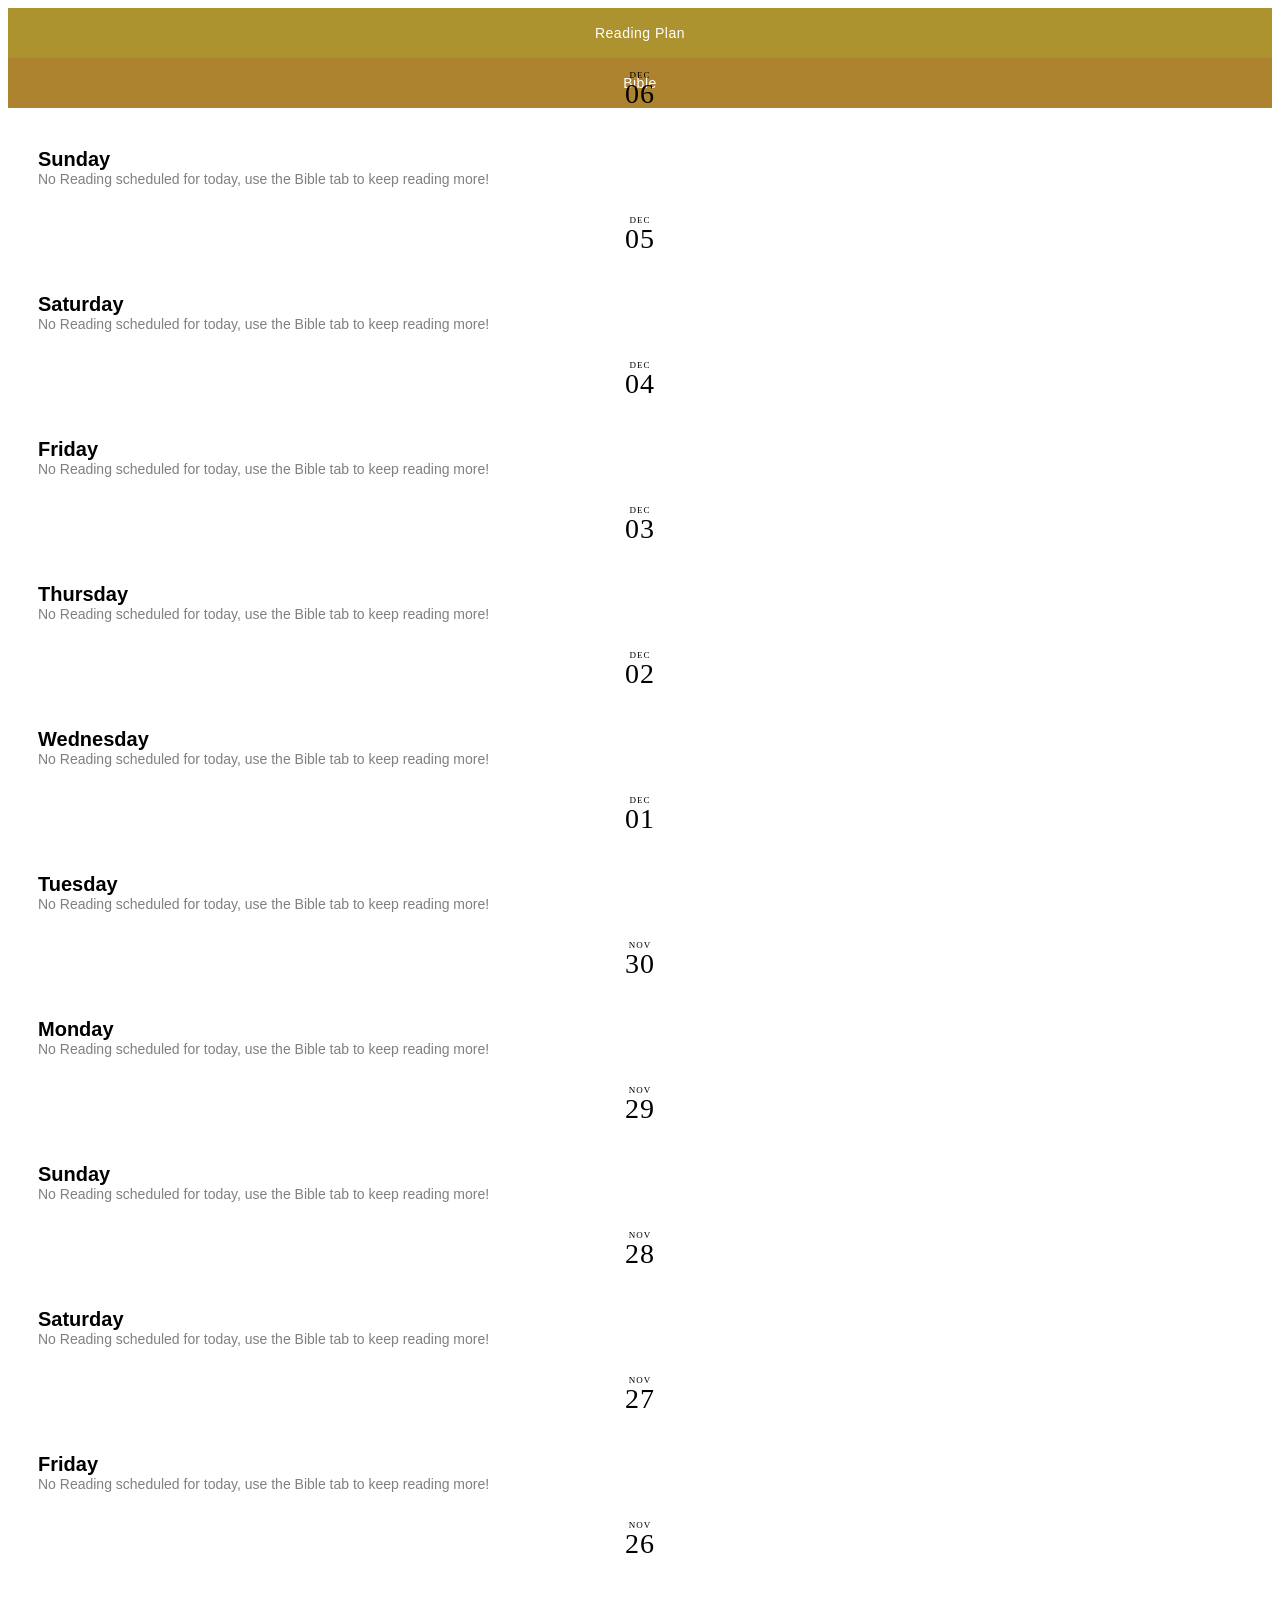
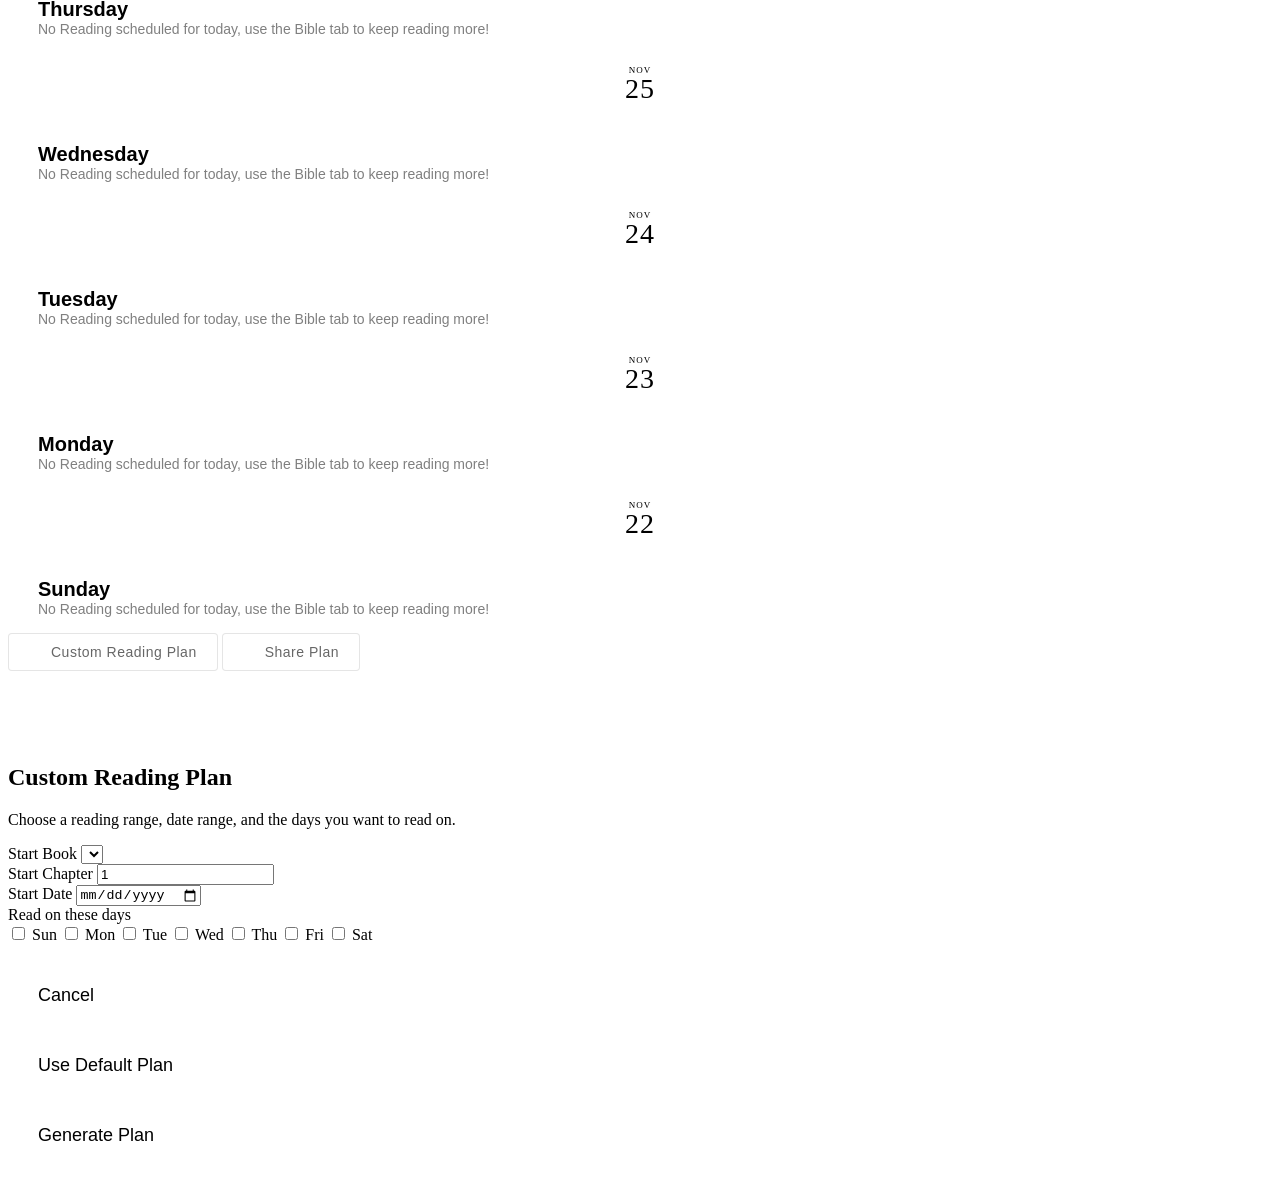
==== commit 2c25eb0d: "Add shareable reading plan links Co-authored-by: base44-builder[bot] <245833847+base44-builder[bot]@" ====
--- a/index.html
+++ b/index.html
@@ -51,6 +51,28 @@
 
       $(function() {
           initCustomPlanModal();
+
+          /* Check for a shared plan in the URL (?share=book,chapter,date,days) */
+          var shareParam = new URLSearchParams(window.location.search).get('share');
+          if (shareParam) {
+              var parts = shareParam.split(',');
+              if (parts.length === 4) {
+                  var sharedPlan = generateCustomPlan(
+                      parseInt(parts[0], 10),
+                      parseInt(parts[1], 10),
+                      parts[2],
+                      parts[3].split('-').map(function(d){ return parseInt(d, 10); })
+                  );
+                  if (sharedPlan && sharedPlan.length > 0) {
+                      renderReadingPlan(sharedPlan);
+                      /* Hide the custom plan settings button and share button */
+                      var wrapper = document.getElementById('custom-plan-settings-wrapper');
+                      if (wrapper) wrapper.style.display = 'none';
+                      return;
+                  }
+              }
+          }
+
           var customPlan = getCustomPlan();
           if (customPlan && customPlan.length > 0) {
               renderReadingPlan(customPlan);
@@ -58,6 +80,25 @@
               $.getJSON('reading_plan/reading_plan_brisbane_yp.json', renderReadingPlan);
           }
       });
+
+      function shareCustomPlan() {
+          var plan = getCustomPlan();
+          if (!plan || plan.length === 0) {
+              alert('Please generate a custom reading plan first.');
+              return;
+          }
+          /* Read the saved plan params from localStorage */
+          var stored = localStorage.getItem('custom_plan_params');
+          if (!stored) {
+              alert('Could not read plan parameters. Please regenerate your plan.');
+              return;
+          }
+          var params = JSON.parse(stored);
+          var shareValue = params.startBookIdx + ',' + params.startChapter + ',' +
+              params.startDateStr + ',' + params.selectedDays.join('-');
+          var shareUrl = window.location.origin + window.location.pathname + '?share=' + encodeURIComponent(shareValue);
+          window.prompt('Copy this link to share your reading plan:', shareUrl);
+      }
     </script>
 
 
@@ -351,10 +392,14 @@
 
 
     <!-- Custom Plan Settings -->
-    <div class="uk-text-center uk-margin-top uk-margin-bottom">
+    <div id="custom-plan-settings-wrapper" class="uk-text-center uk-margin-top uk-margin-bottom">
         <button type="button" class="custom-plan-settings-button" uk-toggle="target: #custom-plan-modal">
             <img src="https://img.icons8.com/ios-filled/20/000000/settings.png"/>
             Custom Reading Plan
+        </button>
+        <button type="button" id="share-plan-button" class="custom-plan-settings-button" onclick="shareCustomPlan()">
+            <img src="https://img.icons8.com/ios-filled/20/000000/share.png"/>
+            Share Plan
         </button>
     </div>
 
